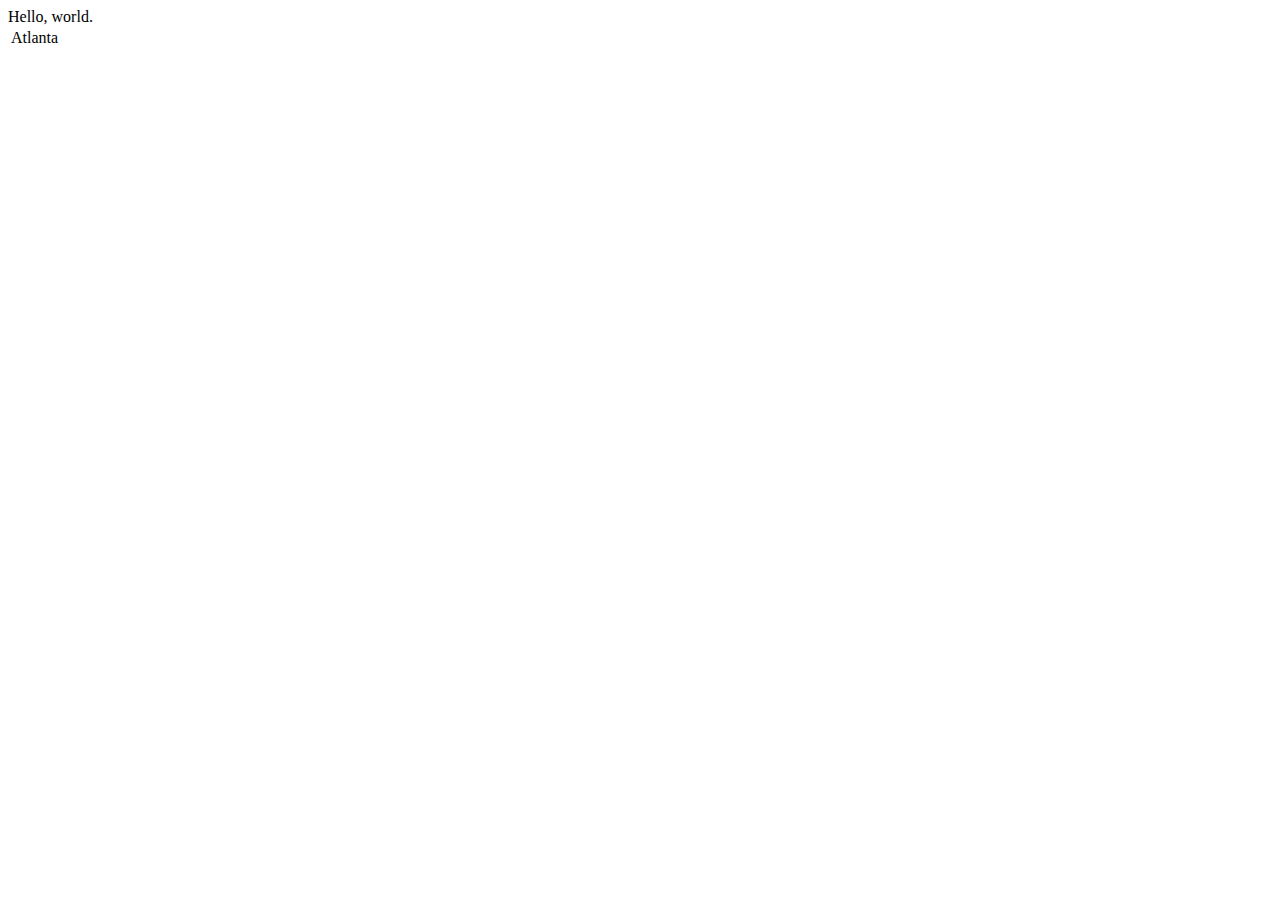
==== index.html @ d7271a11 "Update index.html" ====
<!DOCTYPE html>
<html>
  <body>
    Hello, world.
    <table>
      <tr>
        <td>Atlanta <a href="https://www.google.com/search?q=flight+status+DL+MSP+ATL>DL</a></td>
        <td>New York JFK</td>
      </tr>
      <tr>
        <td>Dallas / Fort Worth</td>
        <td>Washington Dulles</td>
      </tr>
    </table>
  </body>
</html>
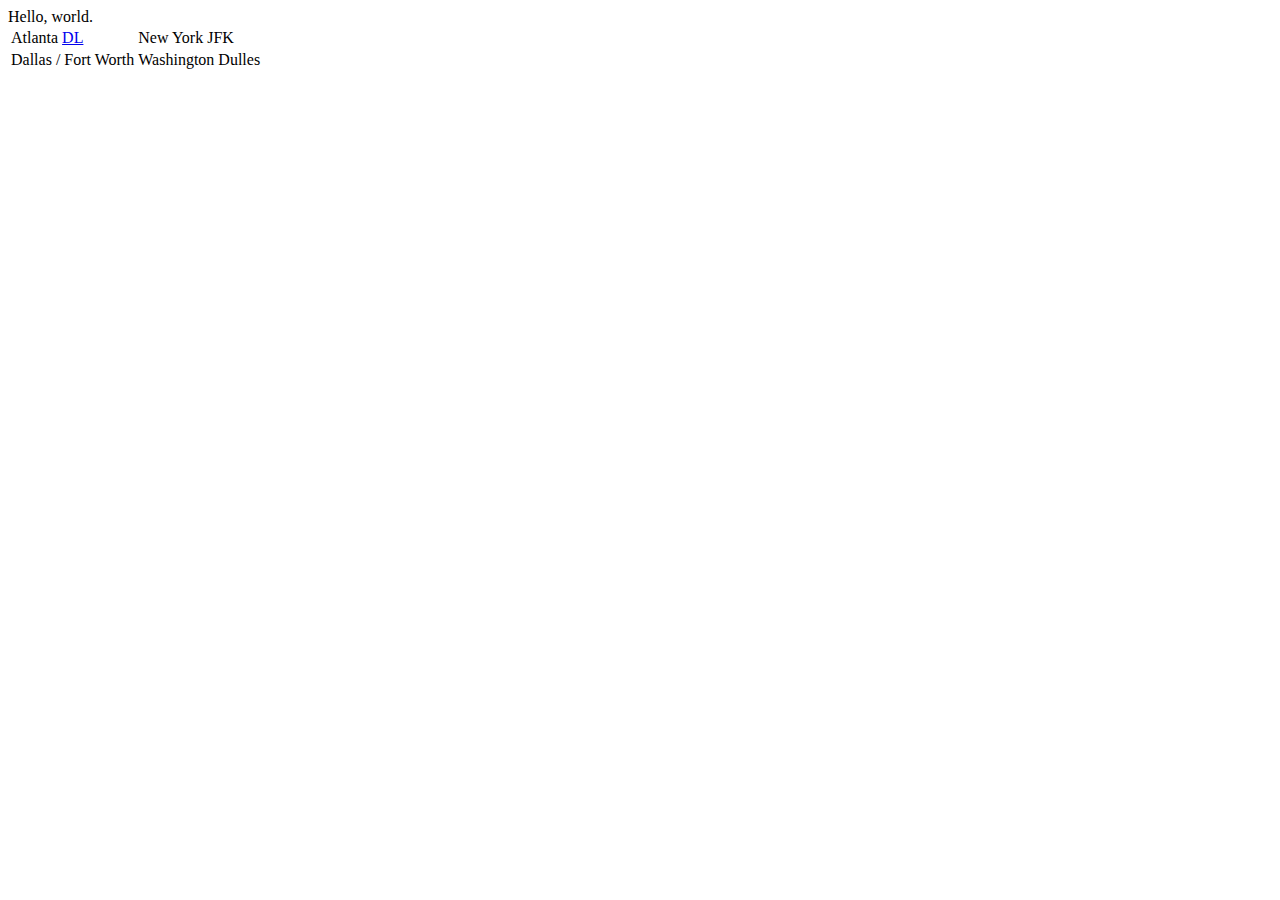
==== commit 8ef2e832: "Update index.html" ====
--- a/index.html
+++ b/index.html
@@ -4,7 +4,7 @@
     Hello, world.
     <table>
       <tr>
-        <td>Atlanta <a href="https://www.google.com/search?q=flight+status+DL+MSP+ATL>DL</a></td>
+        <td>Atlanta <a href="https://www.google.com/search?q=flight+status+DL+MSP+ATL">DL</a></td>
         <td>New York JFK</td>
       </tr>
       <tr>
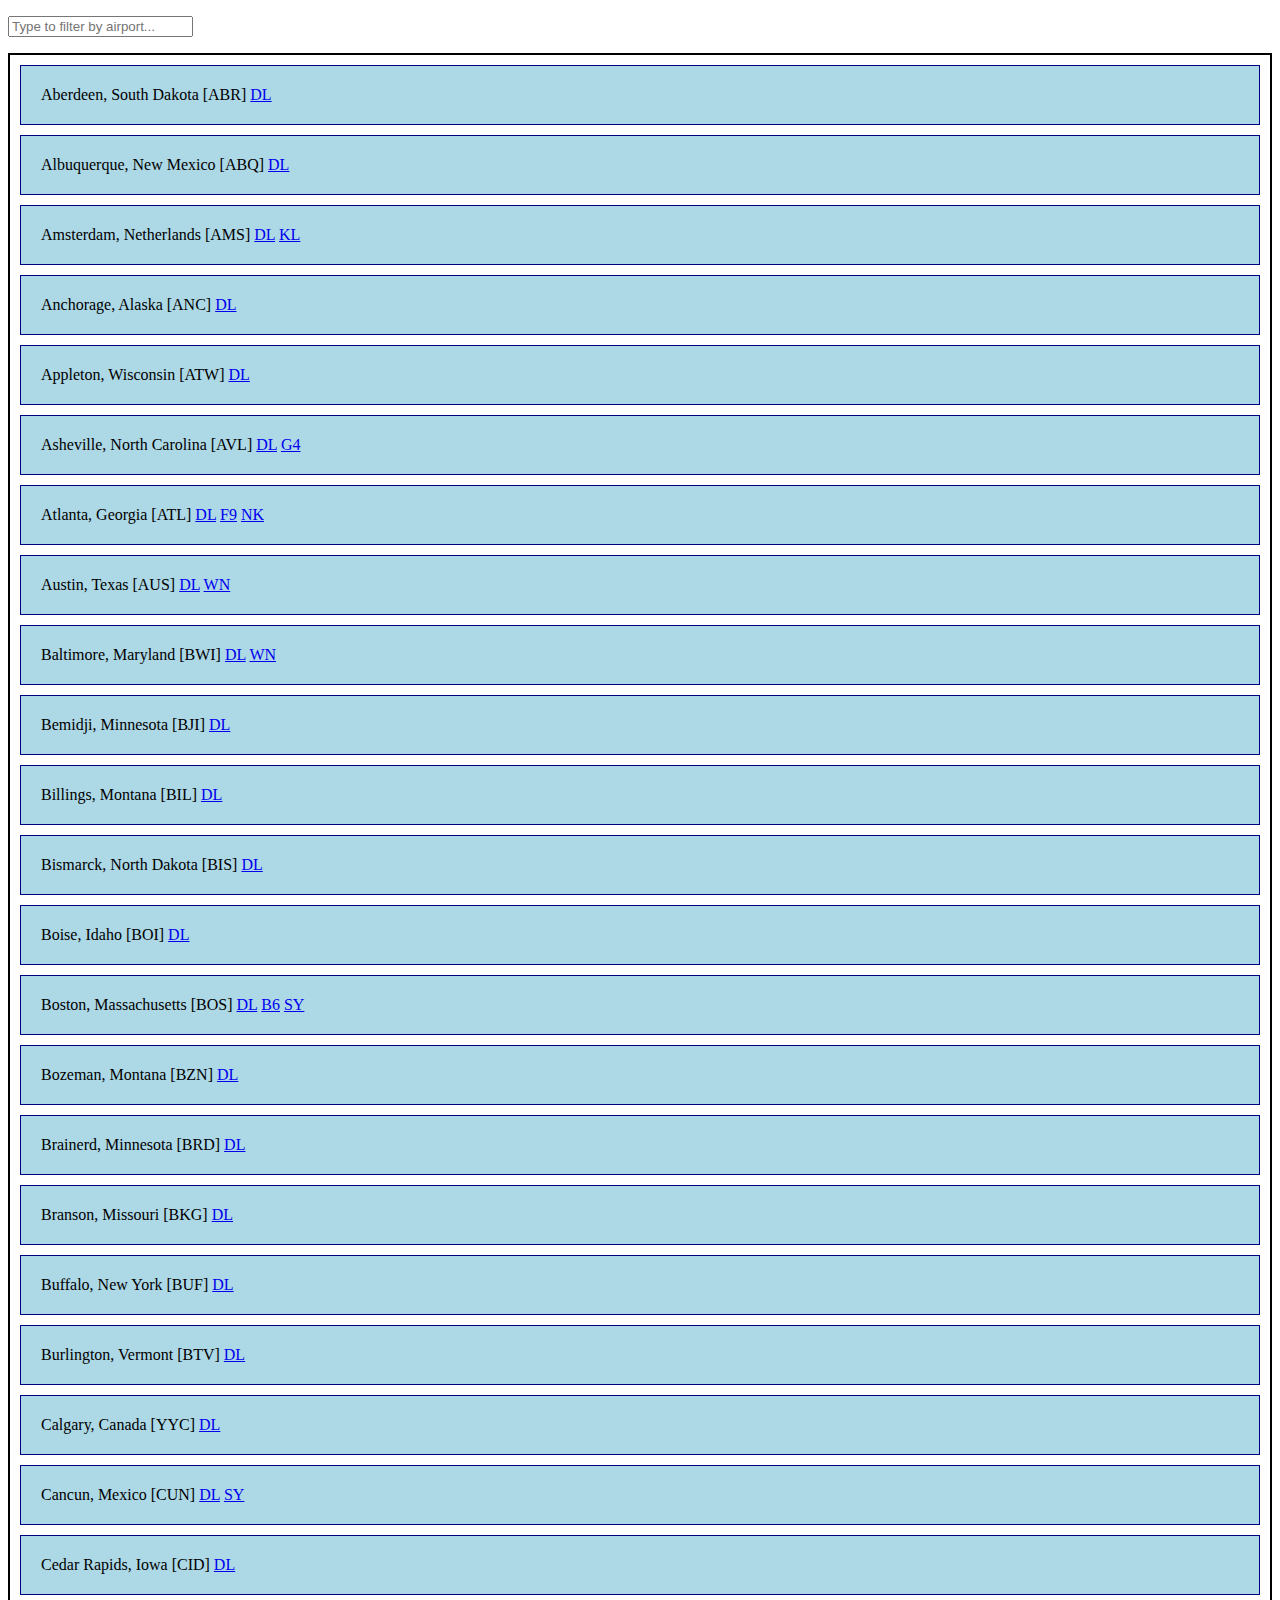
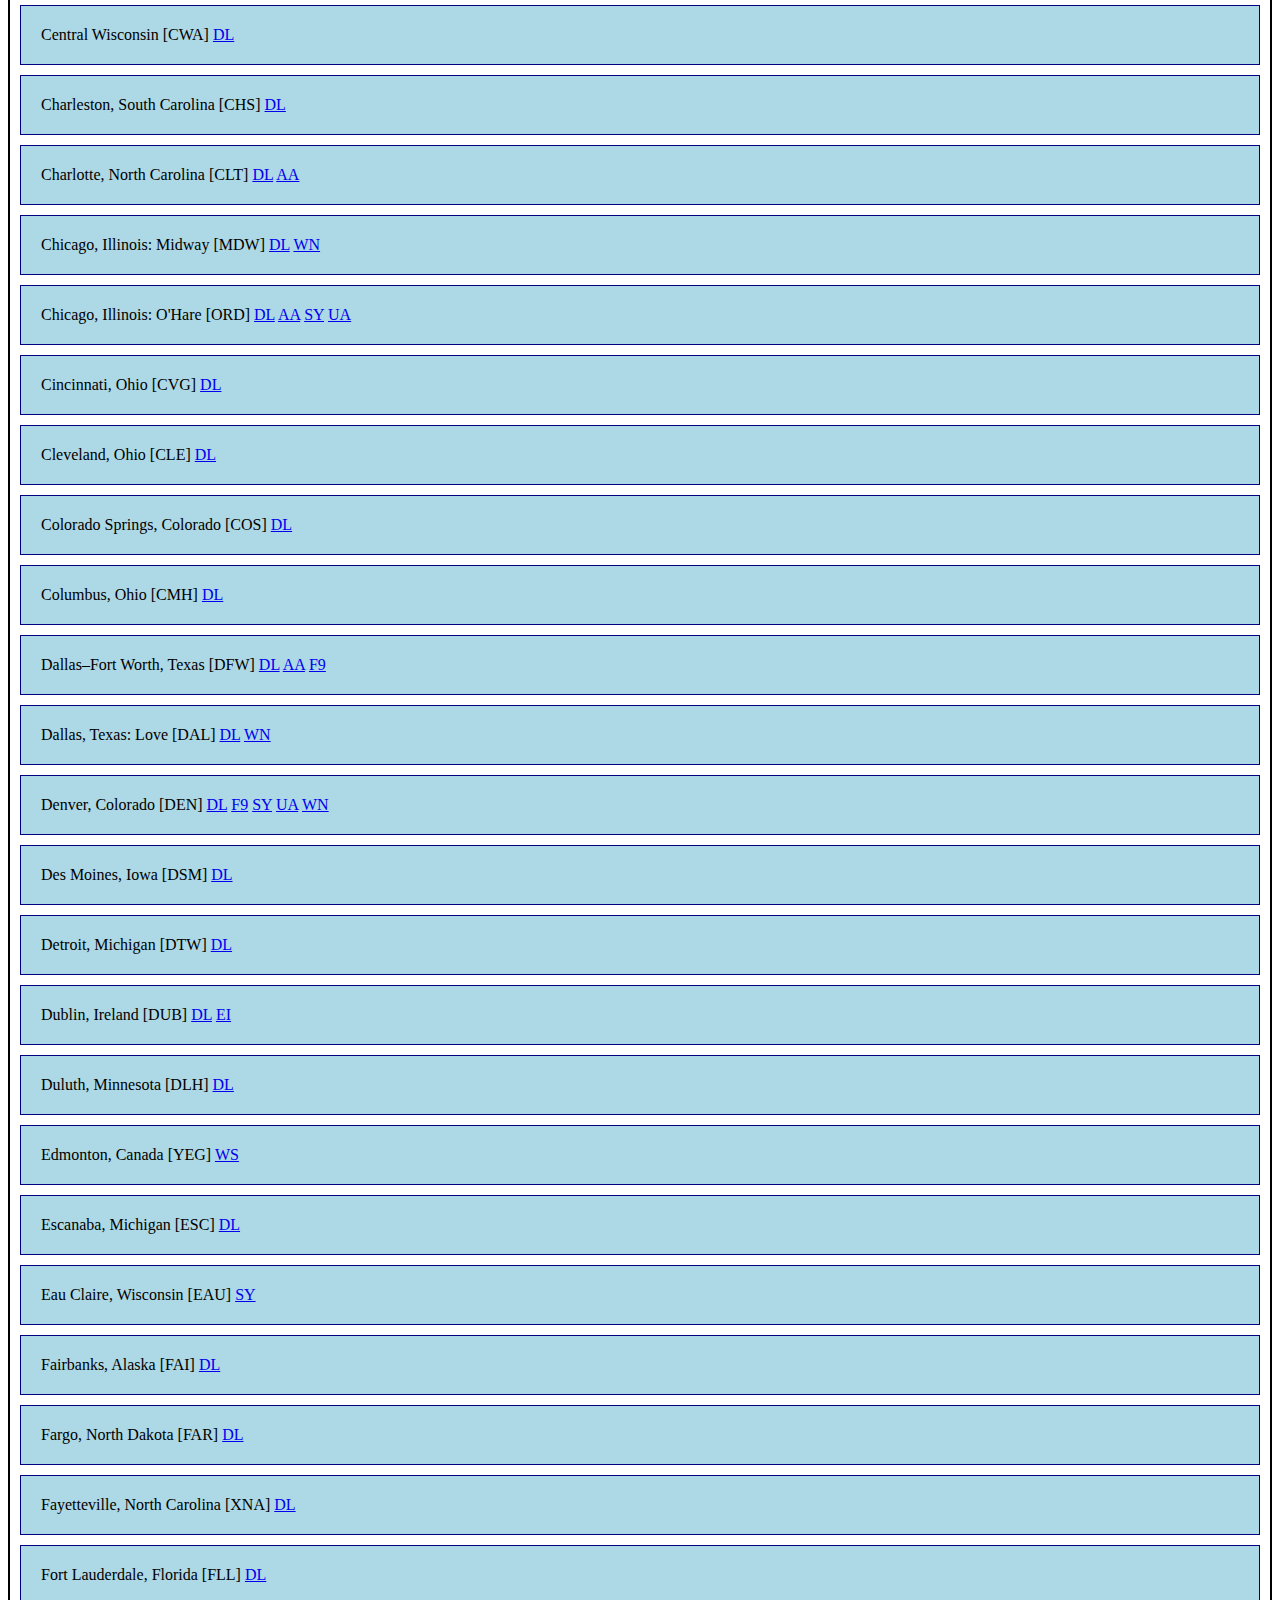
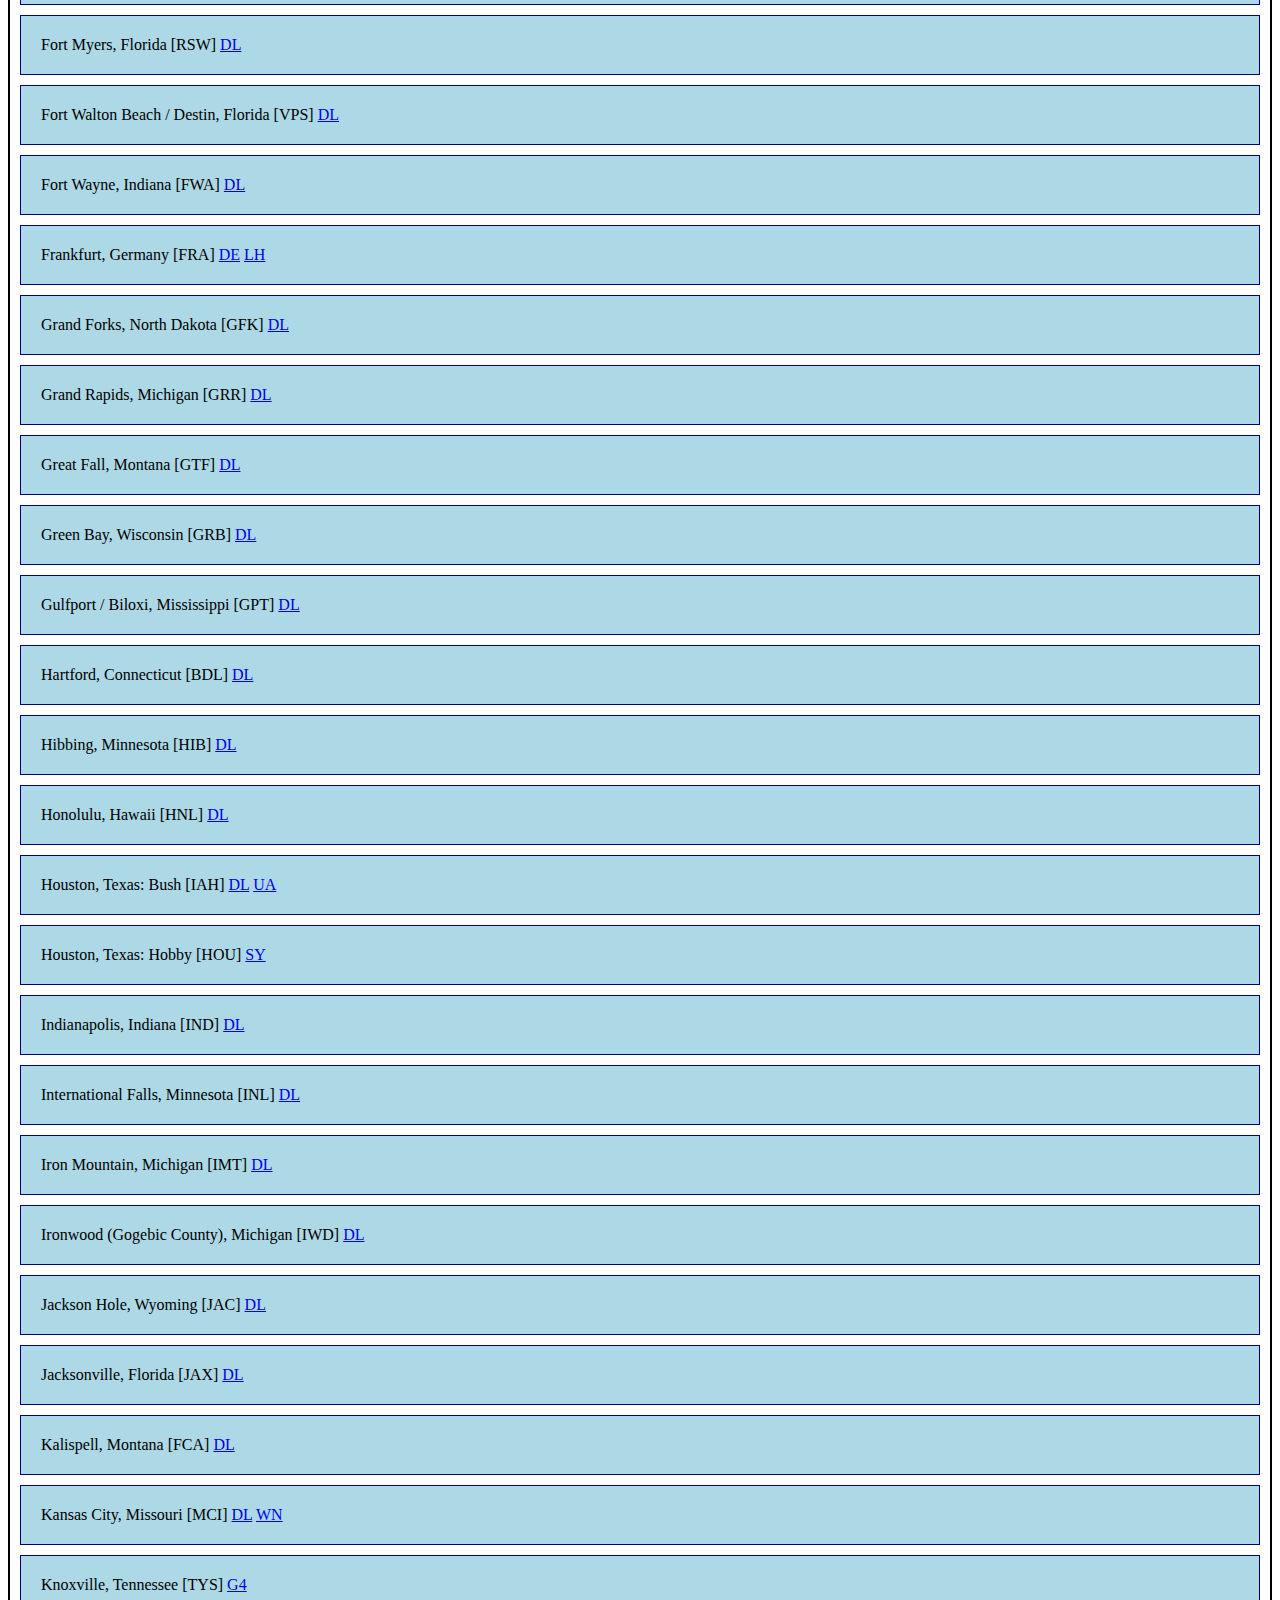
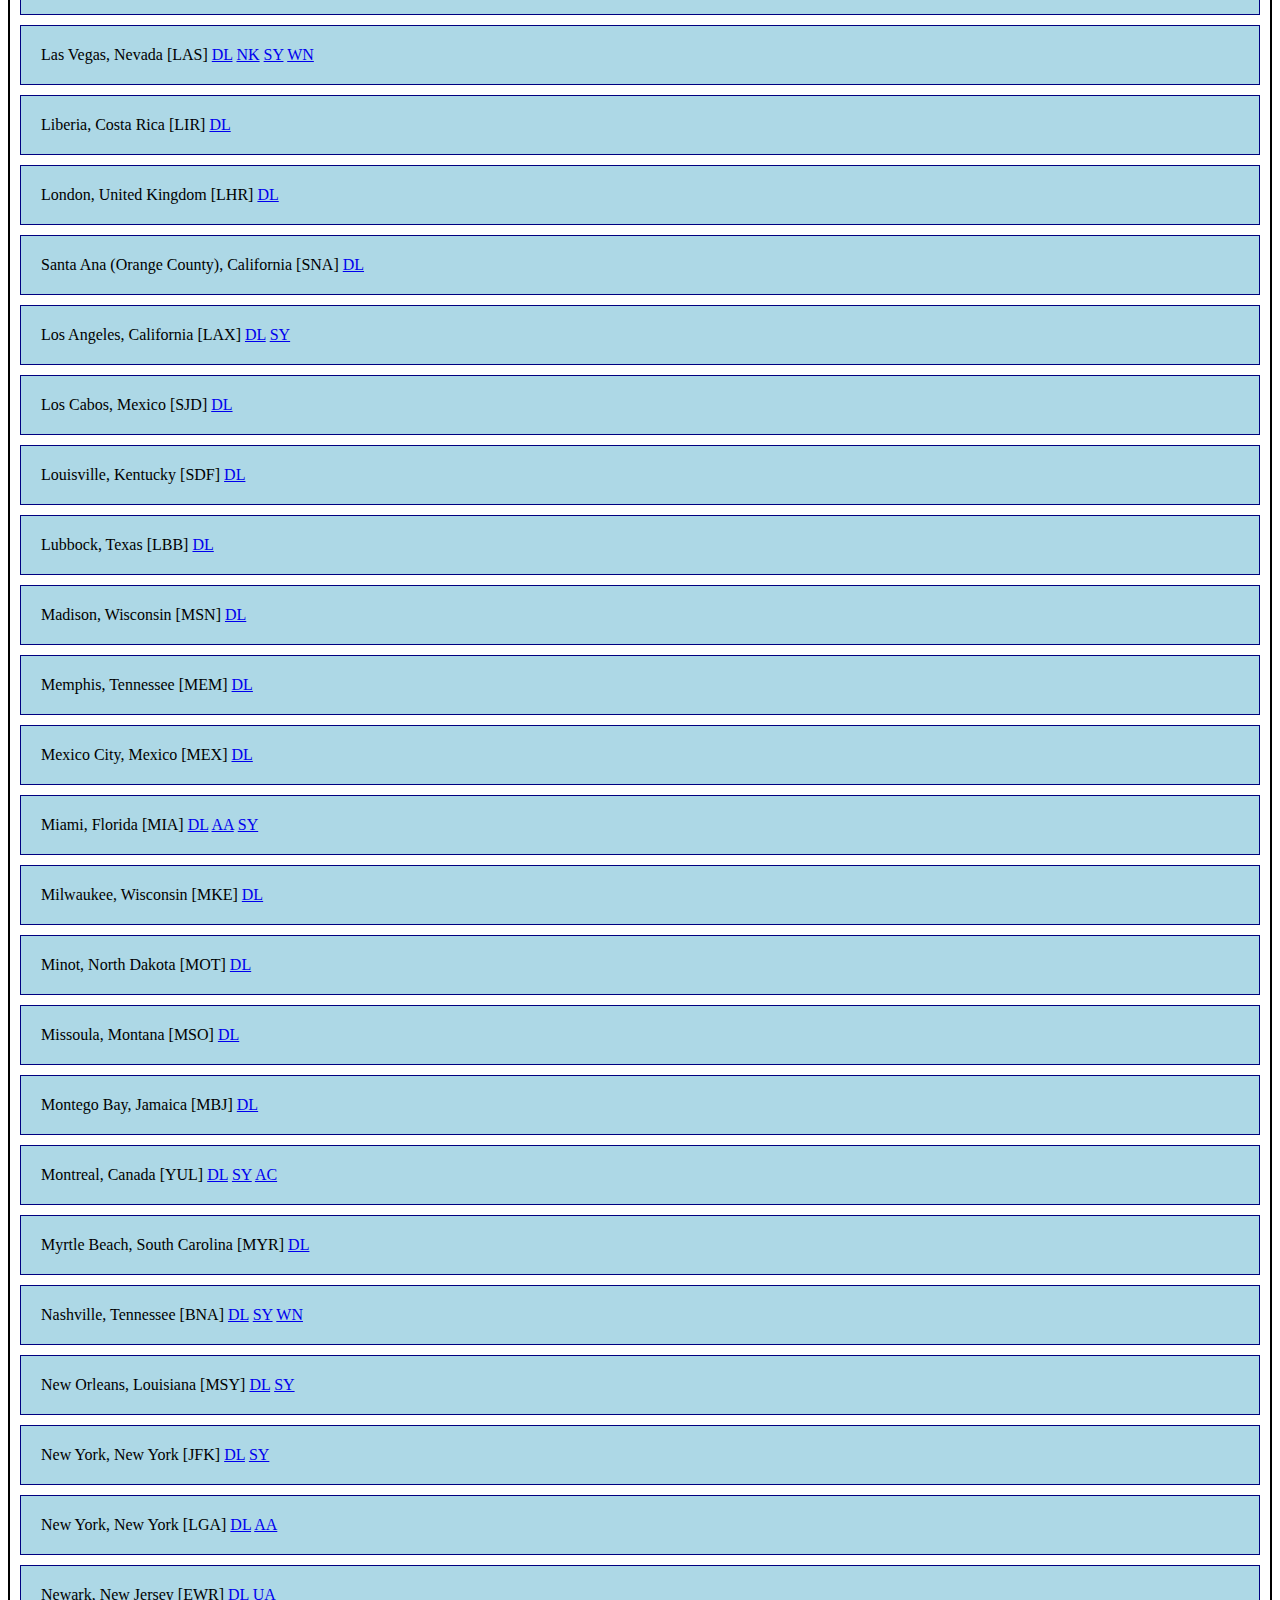
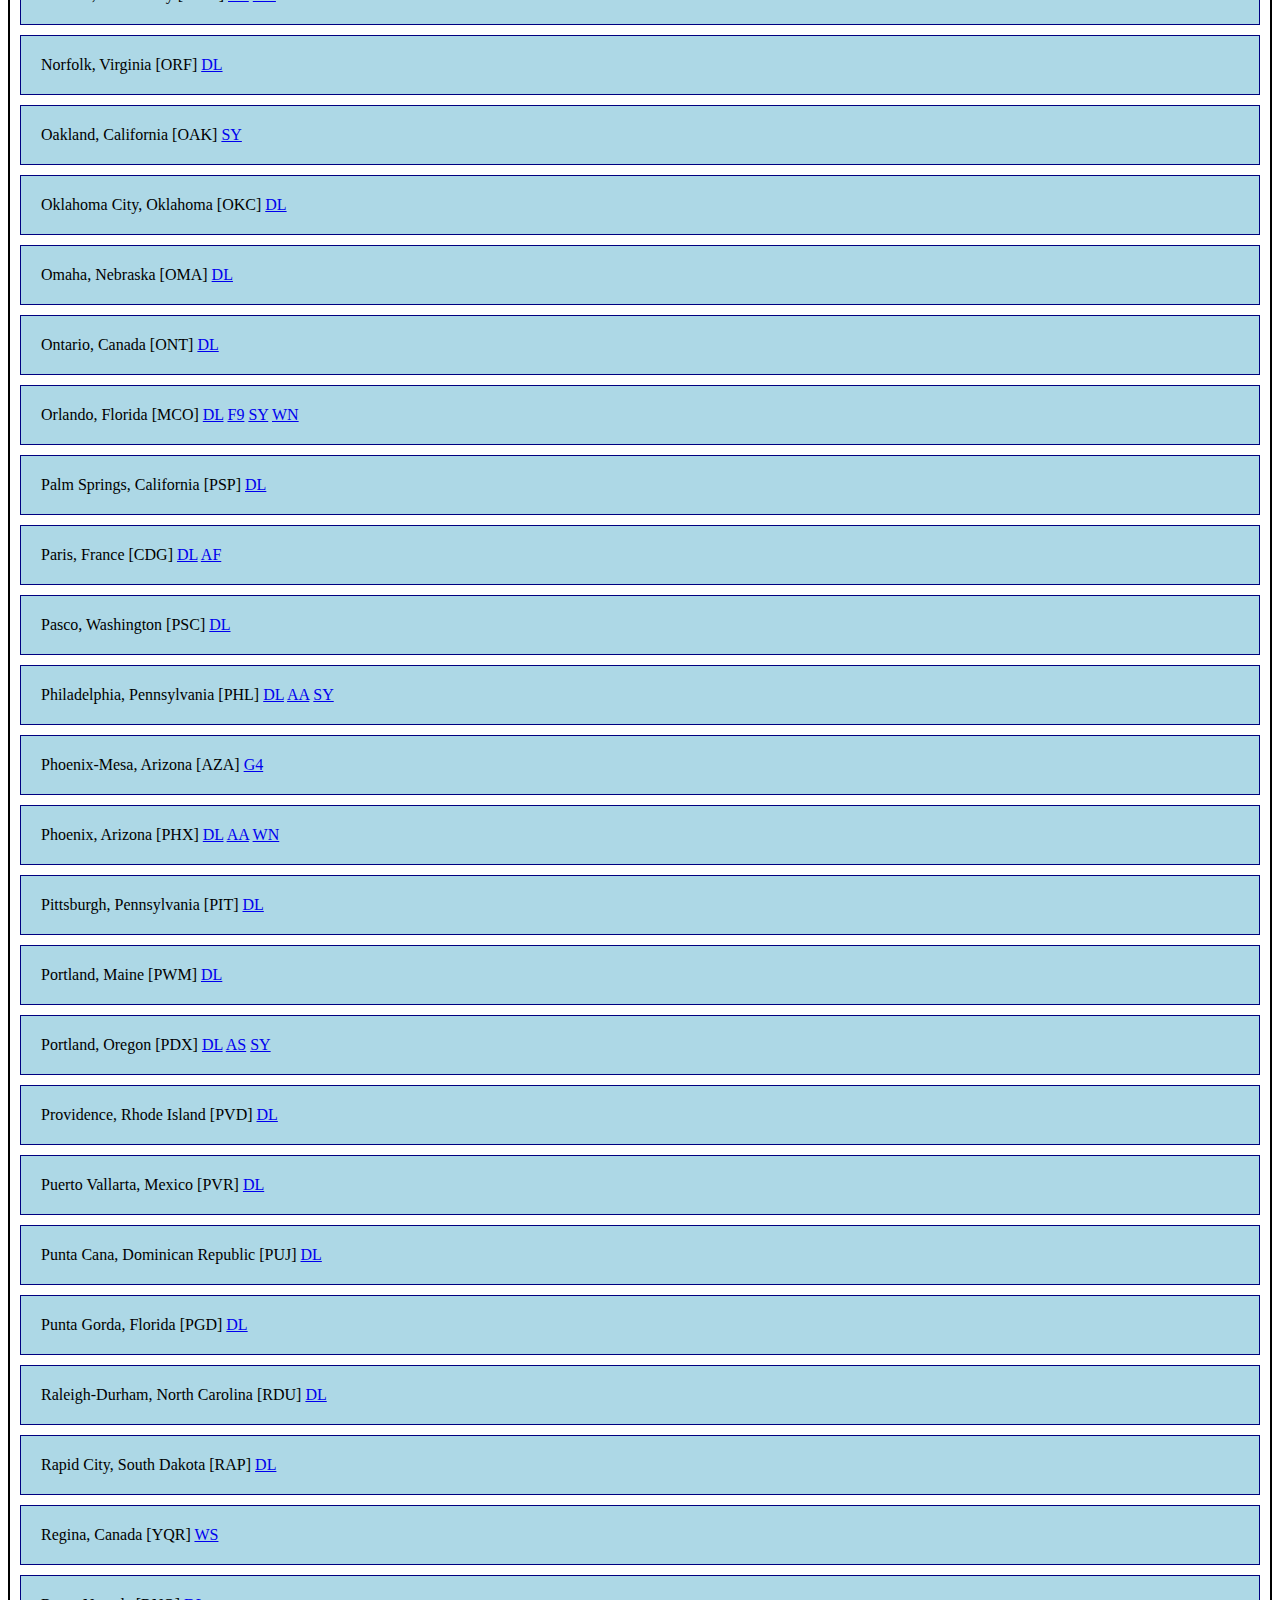
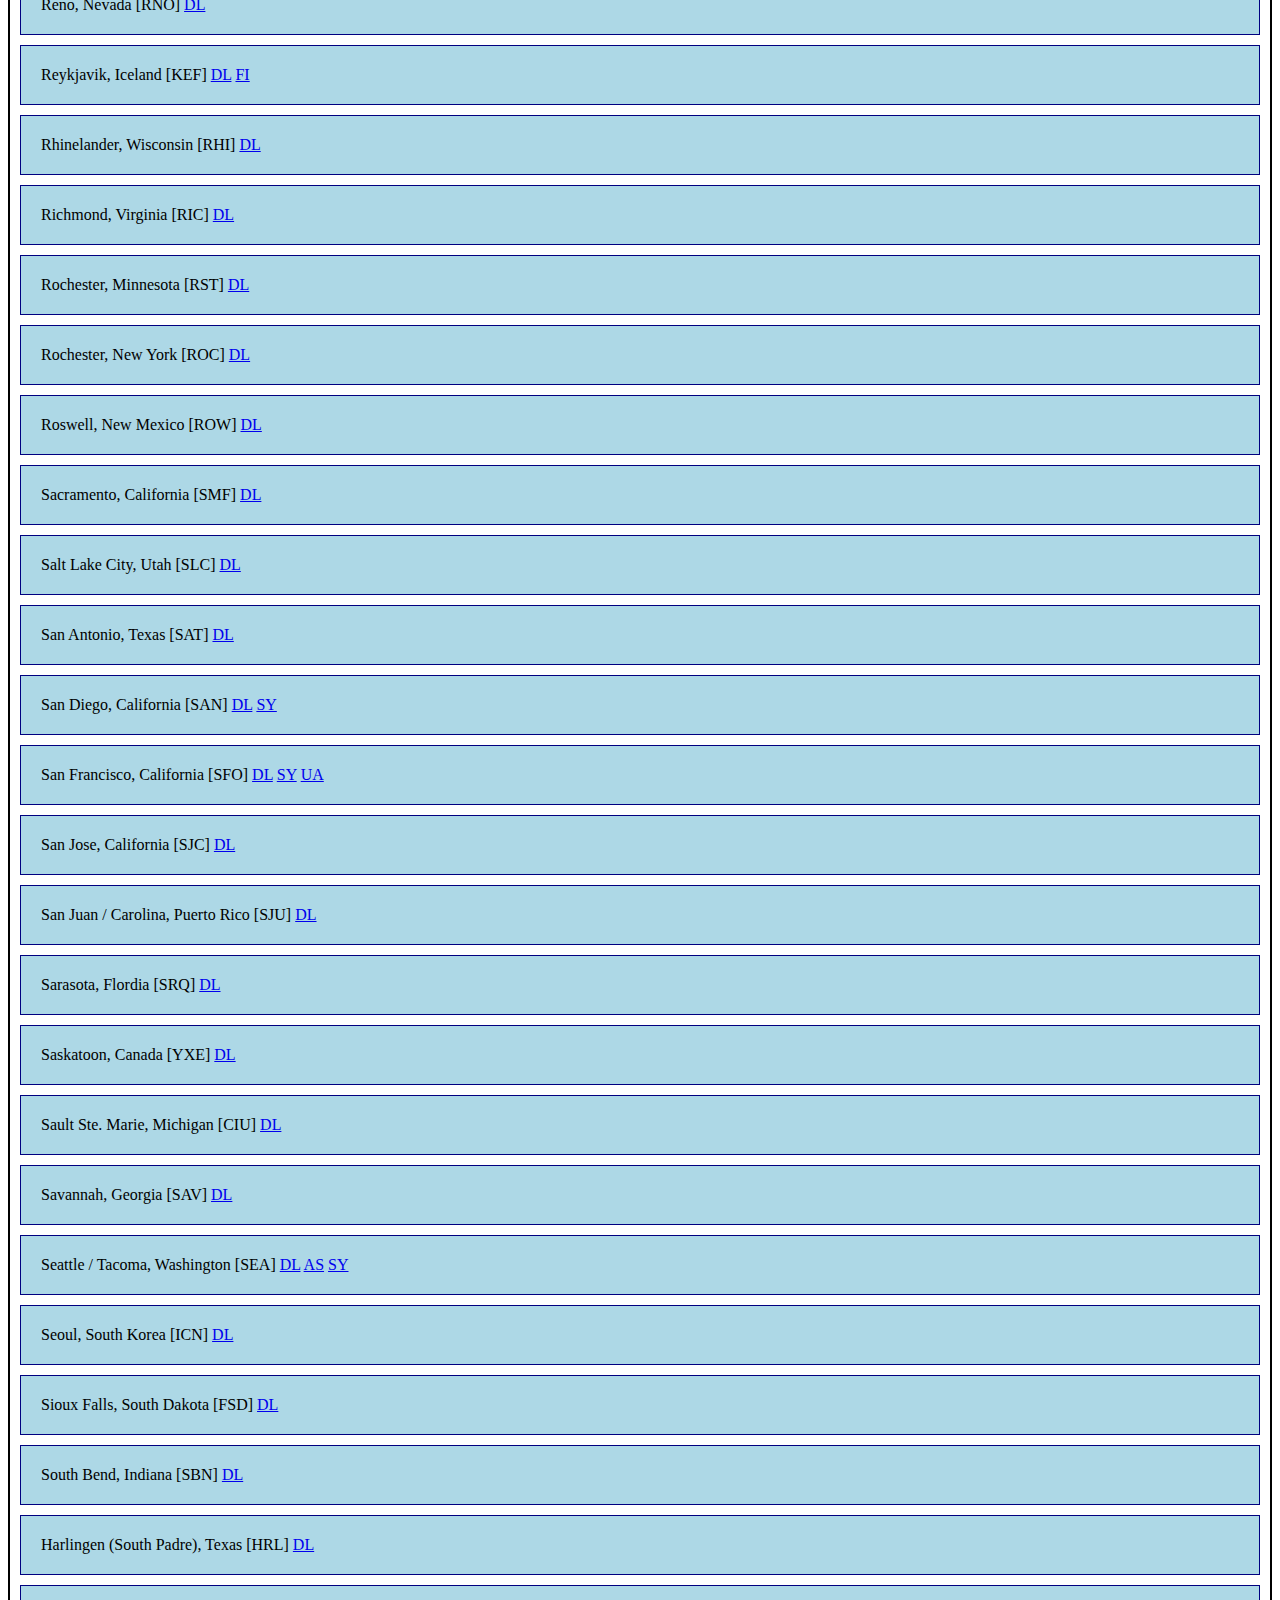
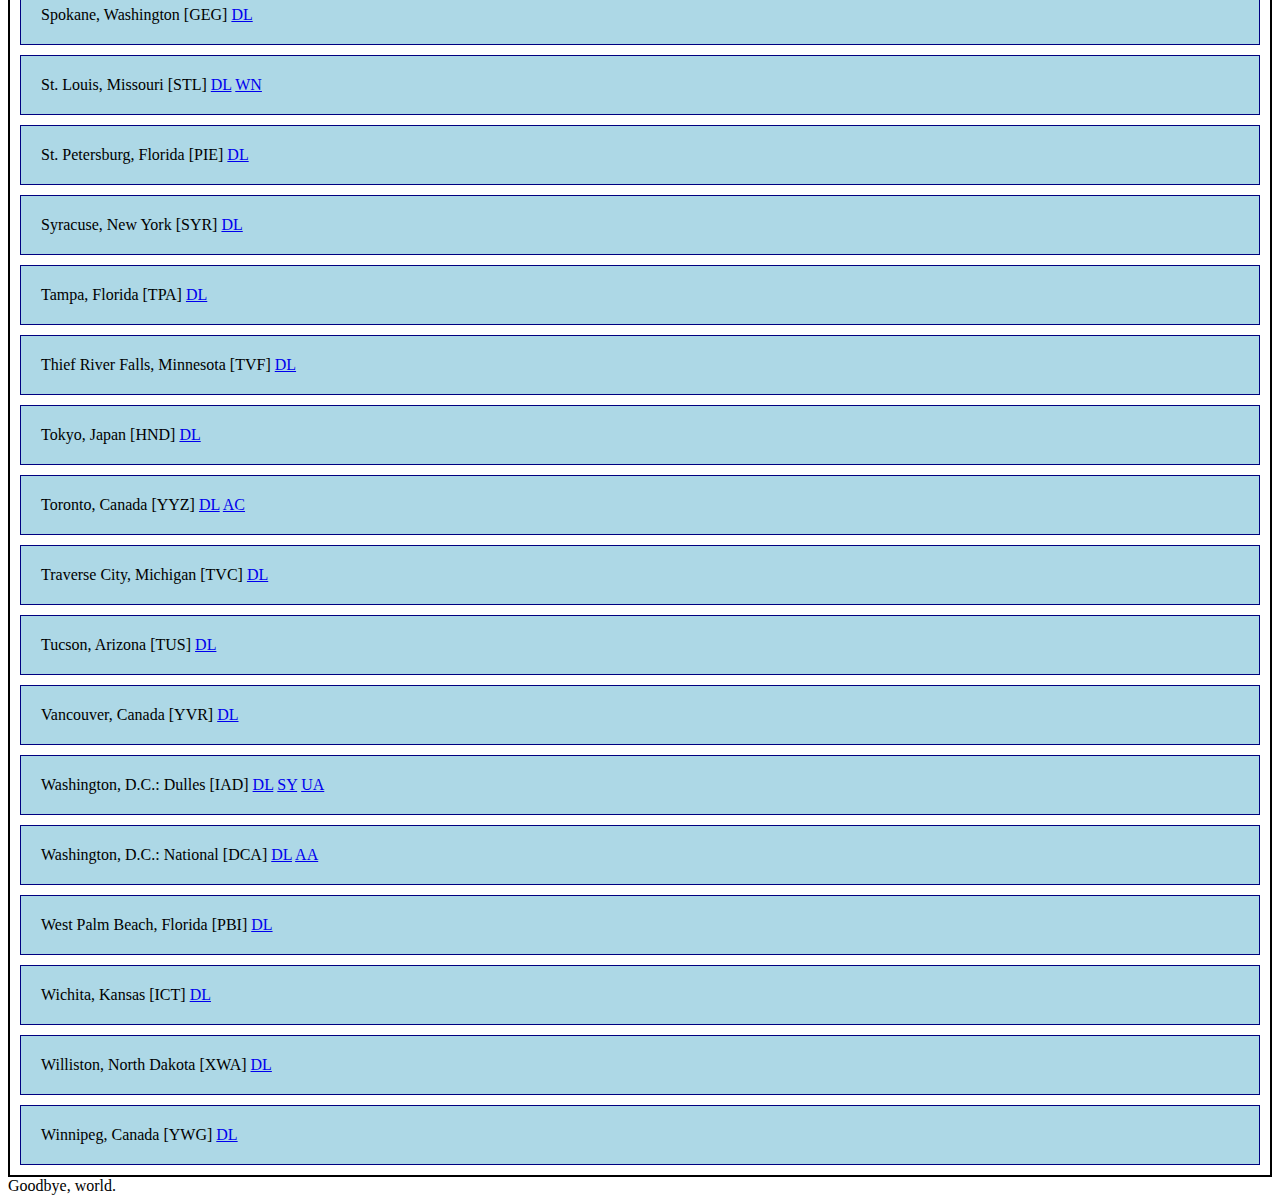
==== commit 25dfd88f: "whatever" ====
--- a/index.html
+++ b/index.html
@@ -1,16 +1,18 @@
 <!DOCTYPE html>
-<html>
-  <body>
-    Hello, world.
-    <table>
-      <tr>
-        <td>Atlanta <a href="https://www.google.com/search?q=flight+status+DL+MSP+ATL">DL</a></td>
-        <td>New York JFK</td>
-      </tr>
-      <tr>
-        <td>Dallas / Fort Worth</td>
-        <td>Washington Dulles</td>
-      </tr>
-    </table>
-  </body>
+<html lang="en">
+<head>
+    <meta charset="UTF-8">
+    <meta name="viewport" content="width=device-width, initial-scale=1.0">
+    <title>Document</title>
+    <link rel="stylesheet" href="newflights.css">
+</head>
+<body>
+    <p></p>
+    <p><input type="text" id="filterInput" placeholder="Type to filter by airport..." /></p>
+    <p id="output"></p>
+    <div id="flights" class="flights-container"></div>
+    <script src="newflights.js"></script>
+    Goodbye, world.
+  
+</body>
 </html>
--- a/newflights.css
+++ b/newflights.css
@@ -0,0 +1,20 @@
+/* Flex container */
+.flights-container {
+    display: flex; /* Activate flexbox layout */
+    flex-direction: column;
+    gap: 10px; /* Space between items */
+    border: 2px solid black;
+    padding: 10px;
+}
+
+/* Flex items */
+.airport {
+    background-color: lightblue;
+    padding: 20px;
+    text-align: left;
+    border: 1px solid navy;
+}
+
+.hidden {
+    display: none;
+}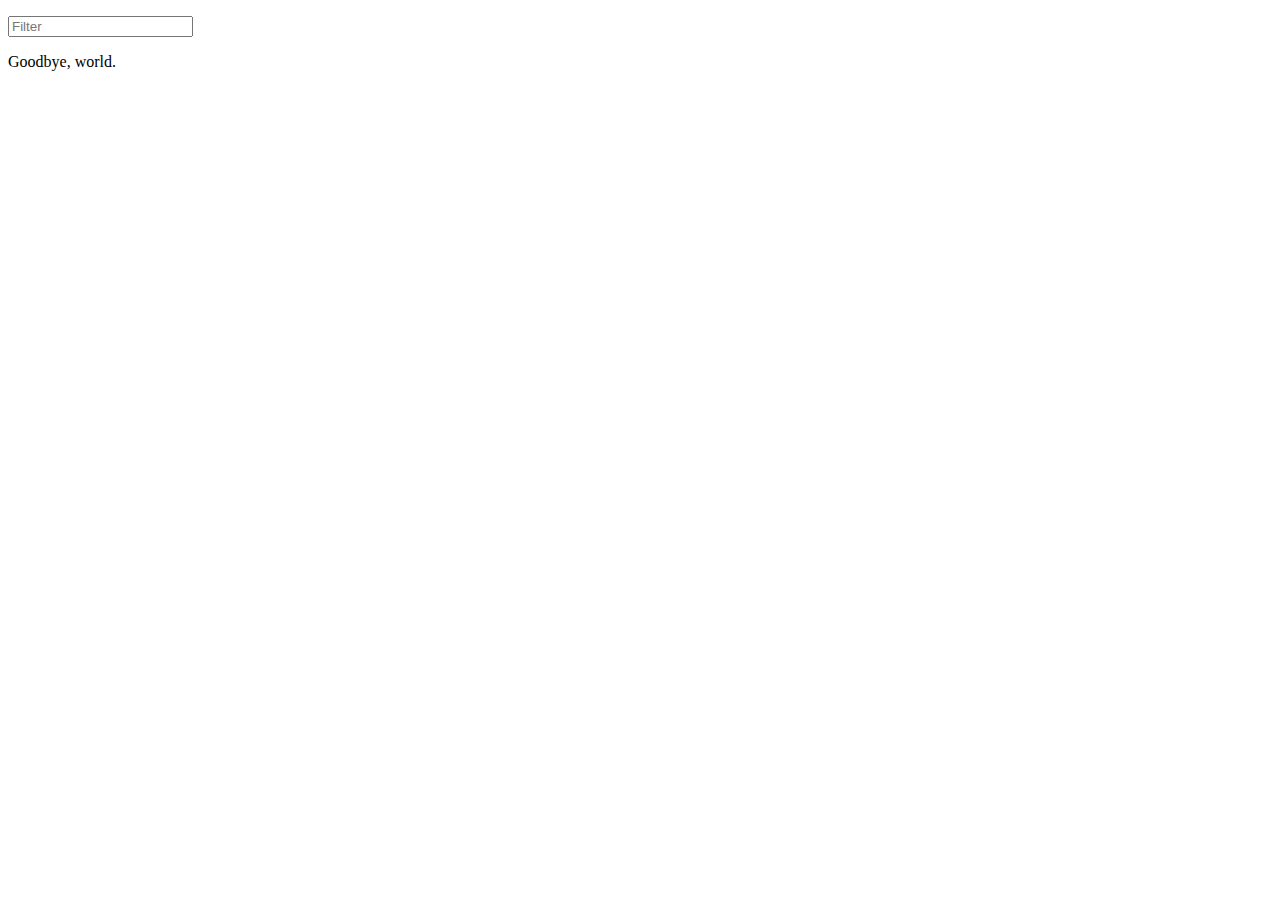
==== commit 7b0764f8: "shit" ====
--- a/index.html
+++ b/index.html
@@ -8,7 +8,7 @@
 </head>
 <body>
     <p></p>
-    <p><input type="text" id="filterInput" placeholder="Type to filter by airport..." /></p>
+    <p><input type="search" id="filterInput" placeholder="Filter" /></p>
     <p id="output"></p>
     <div id="flights" class="flights-container"></div>
     <script src="newflights.js"></script>
--- a/newflights.css
+++ b/newflights.css
@@ -1,20 +1,172 @@
-/* Flex container */
-.flights-container {
-    display: flex; /* Activate flexbox layout */
-    flex-direction: column;
-    gap: 10px; /* Space between items */
-    border: 2px solid black;
-    padding: 10px;
+
+.control-container {
+    display: flex;
+    gap: 10px; /* Spacing between input field and button */
+    align-items: center; /* Align items vertically in the center */
+    width: 100%; /* Full width container */
+  }
+  
+  .input-wrapper {
+    position: relative;
+    flex: 1; /* Input wrapper takes remaining space */
+  }
+  
+  .filter-input {
+    width: 100%; /* Input field fills the wrapper */
+    padding-left: 10px;
+    padding-right: 25px; /* Space for the clear button inside */
+    font-size: 16px;
+    height: 35px;
+    box-sizing: border-box; /* Include padding in width/height calculations */
+  }
+  
+  .clear-button {
+    position: absolute;
+    right: 8px; /* Position clear button inside the input field */
+    top: 50%;
+    transform: translateY(-50%);
+    font-size: 16px;
+    cursor: pointer;
+    visibility: hidden; /* Initially hidden */
+    color: gray;
+  }
+  
+  .filter-input:focus + .clear-button,
+  .filter-input:not(:placeholder-shown) + .clear-button {
+    visibility: visible; /* Show clear button when input is focused or has text */
+  }
+  
+  .toggle-button {
+    width: 120px; /* Fixed width for the button */
+    height: 35px; /* Match the height of the input field */
+    font-size: 16px;
+    cursor: pointer;
+    text-align: center;
+
+    padding: 5px 15px;
+    border-radius: 5px;
+    background-color: #0073e6;
+    border: 2px solid #0073e6;
+    color: white;
+    transition: background-color 0.3s ease, color 0.3s ease;
+
+  }
+
+  .toggle-button.arrivals {
+    background-color: #ff7700;
+    border: 2px solid #ff7700;
+  }
+  
+  .toggle-button:hover {
+    opacity: 0.8;
+  }
+
+/* .controls-container {
+    display: flex;
+    align-items: stretch; 
+    gap: 5px; 
+    width: 100%; 
+}
+  
+.filter-container {
+    
 }
 
-/* Flex items */
-.airport {
-    background-color: lightblue;
-    padding: 20px;
-    text-align: left;
-    border: 1px solid navy;
+
+.filter-input {
+    padding: 5px 5px;
+    padding-right: 25px;
+    width: 120px;
+    border: 1px solid gray;
+    flex: 1;
+    font-size: 14px; 
+} 
+
+
+.toggle-button {
+    padding: 5px 15px;
+    width: 100px;
+    border-radius: 5px;
+    background-color: #0073e6;
+    border: 2px solid #0073e6;
+    color: white;
+    cursor: pointer;
+    transition: background-color 0.3s ease, color 0.3s ease;
+  }
+  
+  .toggle-button.arrivals {
+    background-color: #ff7700;
+    border: 2px solid #ff7700;
+  }
+  
+  .toggle-button:hover {
+    opacity: 0.8;
+  } */
+
+
+/* Main container for the column layout */
+.airport-list {
+    display: flex;
+    flex-direction: column; /* Stack rows vertically */
+    gap: 15px; /* Space between rows */
+    /* padding: 20px; */
+    max-width: 600px;
+    margin: 0 auto;
+    font-family: Arial, sans-serif;
 }
 
-.hidden {
+/* Each row (airport) */
+.airport-item {
+    display: flex;
+    flex-direction: column;
+    justify-content: space-around; /* Space between name and links */
+    align-items: left; /* Align items vertically */
+    border-bottom: 1px solid #ccc; /* Optional: underline for each row */
+    padding: 10px 0;
+}
+
+/* Left-aligned airport name */
+.airport-name {
+    flex: 1; /* Take up all remaining space on the left */
+    text-align: left;
+    padding: 0 20px 0 0;
+}
+
+.airport-link-set {
+    display: flex;
+    flex-direction: column;
+    align-items: flex-start;
+    color: lightgrey;
+    font-style: italic;
+    padding: 5px 0px 5px 0px;
+}
+
+/* Right-aligned links */
+.airport-departures-links {
+    display: flex;
+    gap: 25px; /* Space between the links */
+}
+.airport-arrivals-links {
     display: none;
-}+    gap: 25px; /* Space between the links */
+}
+
+/* Links styling */
+.airport-departures-links a {
+    text-decoration: none;
+    color: #007BFF;
+    /* font-weight: bold; */
+}
+
+.airport-departures-links a:hover {
+    text-decoration: underline;
+}
+.airport-arrivals-links a {
+    text-decoration: none;
+    color: #ff7700;
+    /* font-weight: bold; */
+}
+
+.airport-arrivals-links a:hover {
+    text-decoration: underline;
+}
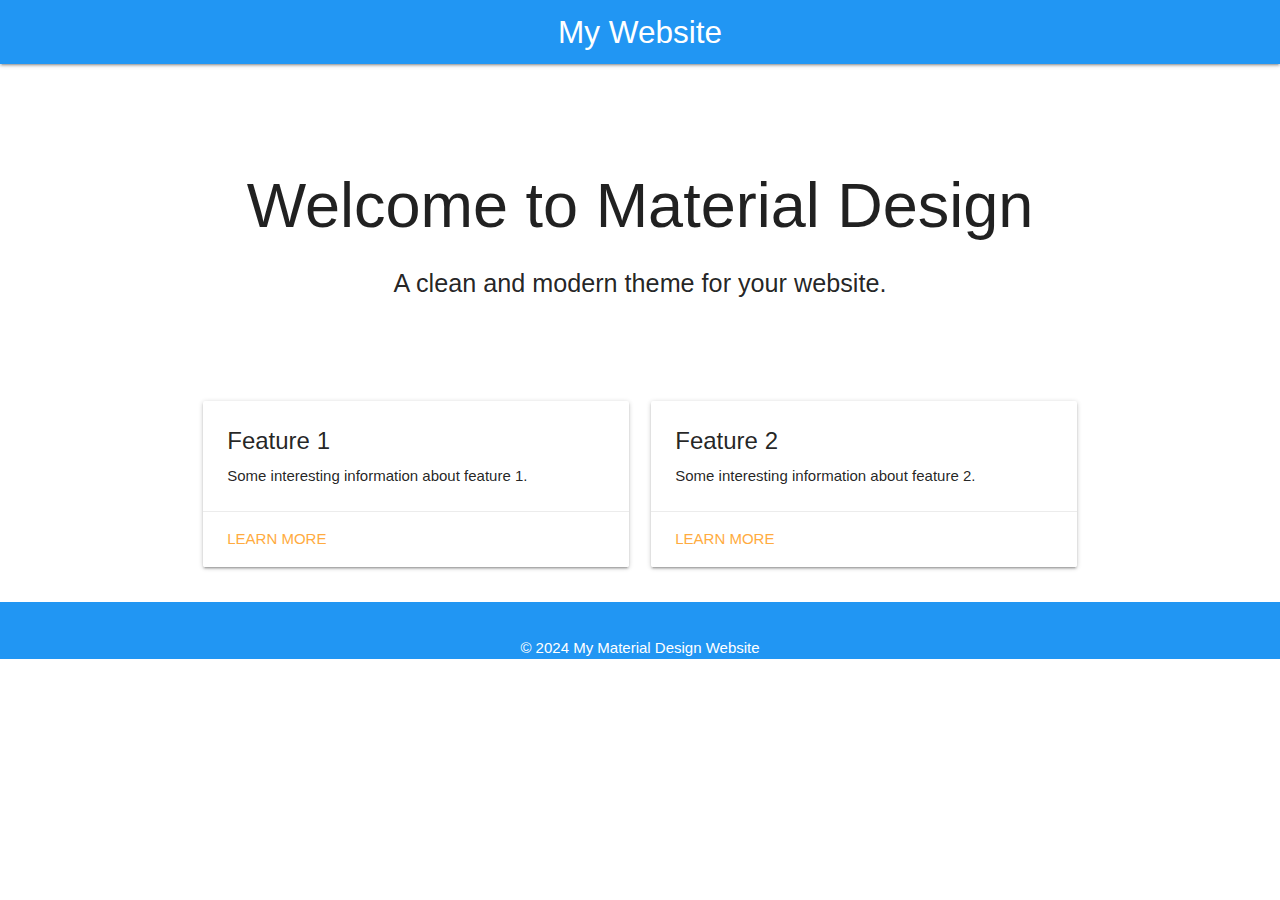
==== commit db45dc40: "whatever" ====
--- a/index.html
+++ b/index.html
@@ -3,16 +3,69 @@
 <head>
     <meta charset="UTF-8">
     <meta name="viewport" content="width=device-width, initial-scale=1.0">
-    <title>Document</title>
-    <link rel="stylesheet" href="newflights.css">
+    <title>Material Design Website</title>
+    <link href="https://cdnjs.cloudflare.com/ajax/libs/materialize/1.0.0/css/materialize.min.css" rel="stylesheet">
+    <style>
+        body {
+            font-family: 'Roboto', sans-serif;
+        }
+        .section {
+            margin-top: 50px;
+            margin-bottom: 50px;
+        }
+    </style>
 </head>
 <body>
-    <p></p>
-    <p><input type="search" id="filterInput" placeholder="Filter" /></p>
-    <p id="output"></p>
-    <div id="flights" class="flights-container"></div>
-    <script src="newflights.js"></script>
-    Goodbye, world.
-  
+    
+    <!-- Navbar -->
+    <nav>
+        <div class="nav-wrapper blue">
+            <a href="#" class="brand-logo center">My Website</a>
+        </div>
+    </nav>
+
+    <!-- Hero Section -->
+    <div class="section center-align">
+        <h1>Welcome to Material Design</h1>
+        <p class="flow-text">A clean and modern theme for your website.</p>
+    </div>
+
+    <!-- Content Section -->
+    <div class="container">
+        <div class="row">
+            <div class="col s12 m6">
+                <div class="card">
+                    <div class="card-content">
+                        <span class="card-title">Feature 1</span>
+                        <p>Some interesting information about feature 1.</p>
+                    </div>
+                    <div class="card-action">
+                        <a href="#">Learn More</a>
+                    </div>
+                </div>
+            </div>
+            <div class="col s12 m6">
+                <div class="card">
+                    <div class="card-content">
+                        <span class="card-title">Feature 2</span>
+                        <p>Some interesting information about feature 2.</p>
+                    </div>
+                    <div class="card-action">
+                        <a href="#">Learn More</a>
+                    </div>
+                </div>
+            </div>
+        </div>
+    </div>
+
+    <!-- Footer -->
+    <footer class="page-footer blue">
+        <div class="container">
+            <p class="center-align">© 2024 My Material Design Website</p>
+        </div>
+    </footer>
+
+    <!-- Materialize JS -->
+    <script src="https://cdnjs.cloudflare.com/ajax/libs/materialize/1.0.0/js/materialize.min.js"></script>
 </body>
-</html>
+</html>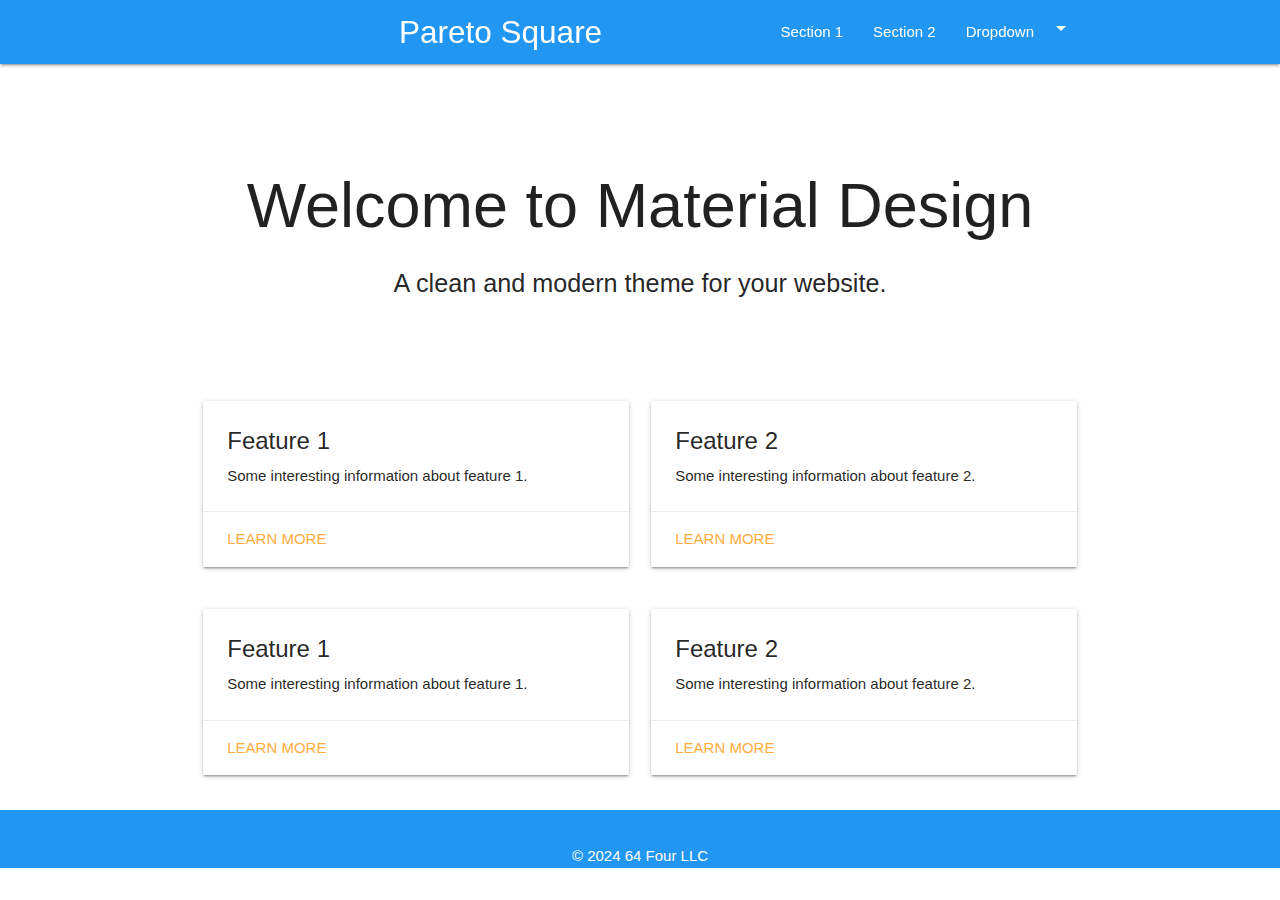
==== commit 4e098bc4: "whatever" ====
--- a/index.html
+++ b/index.html
@@ -5,6 +5,7 @@
     <meta name="viewport" content="width=device-width, initial-scale=1.0">
     <title>Material Design Website</title>
     <link href="https://cdnjs.cloudflare.com/ajax/libs/materialize/1.0.0/css/materialize.min.css" rel="stylesheet">
+    <link href="https://fonts.googleapis.com/icon?family=Material+Icons" rel="stylesheet">
     <style>
         body {
             font-family: 'Roboto', sans-serif;
@@ -13,16 +14,74 @@
             margin-top: 50px;
             margin-bottom: 50px;
         }
+        #navbar {
+            transition: background-color 0.3s ease;
+        }
+        .blue-darken-3 {
+            background-color: #0d47a1 !important; /* Darker shade of blue */
+         }
+    
+
+        /* body {
+            padding-top: 64px; Adjust for navbar height 
+        } */
     </style>
+    <script>
+        document.addEventListener('DOMContentLoaded', function() {
+    // Initialize Dropdown
+    const dropdowns = document.querySelectorAll('.dropdown-trigger');
+    M.Dropdown.init(dropdowns, { hover: true, coverTrigger: false });
+
+    // Initialize Sidenav for Mobile
+    const sidenav = document.querySelectorAll('.sidenav');
+    M.Sidenav.init(sidenav);
+
+    // Add Dynamic Color Change on Scroll
+    const navbar = document.getElementById('navbar');
+    window.addEventListener('scroll', function() {
+        if (window.scrollY > 50) {
+            navbar.classList.add('blue-darken-3'); // Apply darker color on scroll
+        } else {
+            navbar.classList.remove('blue-darken-3');
+        }
+    });
+});
+    </script>
 </head>
 <body>
-    
+
     <!-- Navbar -->
-    <nav>
-        <div class="nav-wrapper blue">
-            <a href="#" class="brand-logo center">My Website</a>
+    <div class="navbar-fixed">
+    <nav class="nav-wrapper blue" id="navbar">
+        <div class="container">
+            <a href="#" class="brand-logo"><i class="material-icons">insights</i>Pareto Square</a>
+            <a href="#" class="sidenav-trigger" data-target="mobile-menu">
+                <i class="material-icons">menu</i>
+            </a>
+            <ul class="right hide-on-med-and-down">
+                <li><a href="#section1">Section 1</a></li>
+                <li><a href="#section2">Section 2</a></li>
+                <li>
+                    <a class="dropdown-trigger" href="#!" data-target="dropdown1">Dropdown<i class="material-icons right">arrow_drop_down</i></a>
+                </li>
+            </ul>
         </div>
     </nav>
+</div>
+
+<!-- Dropdown Structure -->
+<ul id="dropdown1" class="dropdown-content">
+    <li><a href="#option1">Option 1</a></li>
+    <li><a href="#option2">Option 2</a></li>
+    <li><a href="#option3">Option 3</a></li>
+</ul>
+
+<!-- Mobile Menu -->
+<ul class="sidenav" id="mobile-menu">
+    <li><a href="#section1">Section 1</a></li>
+    <li><a href="#section2">Section 2</a></li>
+    <li><a href="#section3">Section 3</a></li>
+</ul>
 
     <!-- Hero Section -->
     <div class="section center-align">
@@ -56,12 +115,36 @@
                 </div>
             </div>
         </div>
+        <div class="row">
+            <div class="col s12 m6">
+                <div class="card">
+                    <div class="card-content">
+                        <span class="card-title">Feature 1</span>
+                        <p>Some interesting information about feature 1.</p>
+                    </div>
+                    <div class="card-action">
+                        <a href="#">Learn More</a>
+                    </div>
+                </div>
+            </div>
+            <div class="col s12 m6">
+                <div class="card">
+                    <div class="card-content">
+                        <span class="card-title">Feature 2</span>
+                        <p>Some interesting information about feature 2.</p>
+                    </div>
+                    <div class="card-action">
+                        <a href="#">Learn More</a>
+                    </div>
+                </div>
+            </div>
+        </div>
     </div>
 
     <!-- Footer -->
     <footer class="page-footer blue">
         <div class="container">
-            <p class="center-align">© 2024 My Material Design Website</p>
+            <p class="center-align">© 2024 64 Four LLC</p>
         </div>
     </footer>
 
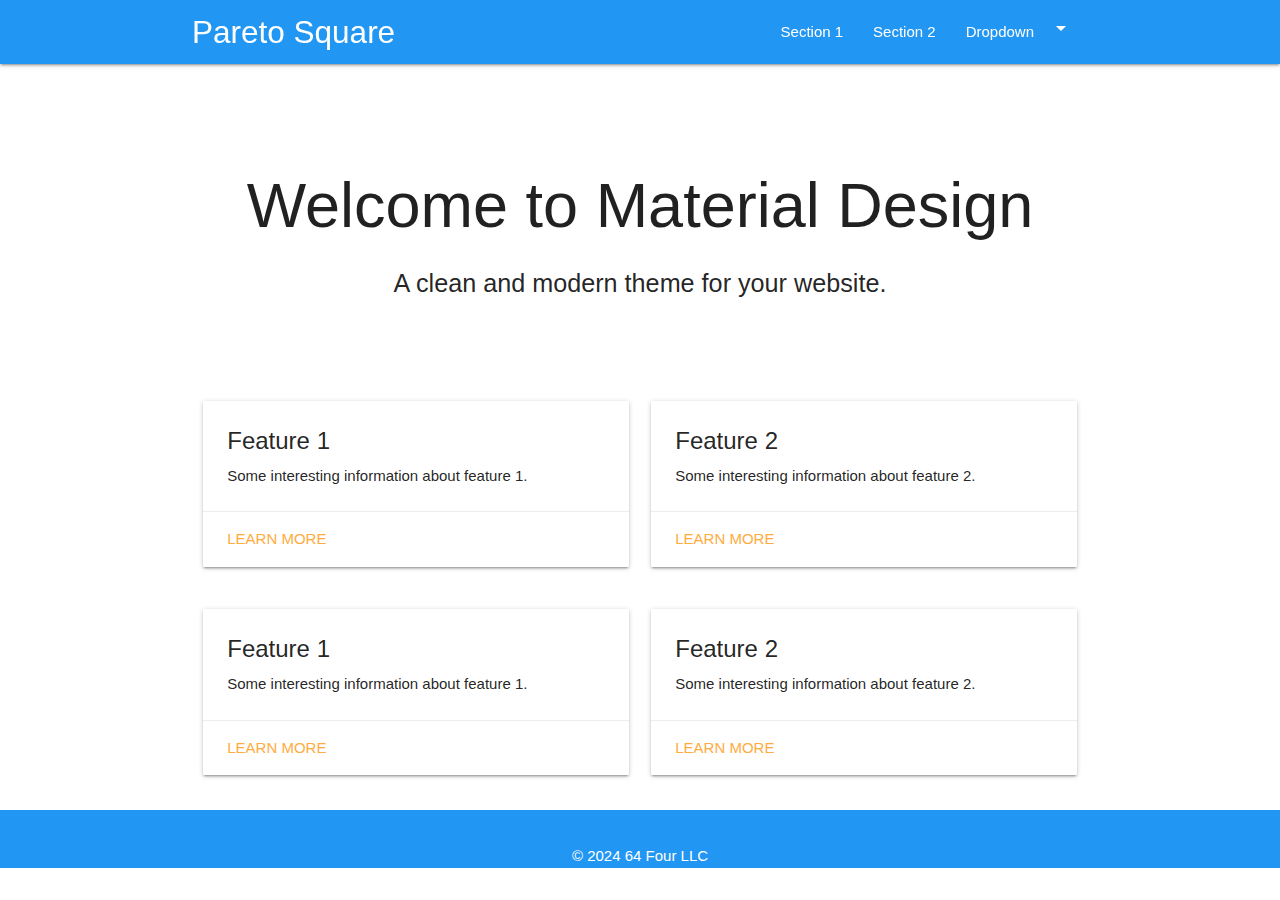
==== commit 52ae5599: "whatever" ====
--- a/index.html
+++ b/index.html
@@ -54,7 +54,9 @@
     <div class="navbar-fixed">
     <nav class="nav-wrapper blue" id="navbar">
         <div class="container">
-            <a href="#" class="brand-logo"><i class="material-icons">insights</i>Pareto Square</a>
+            <a href="#" class="brand-logo">Pareto Square</a>
+            <!-- <a href="#" class="brand-logo"><i class="material-icons">insights</i>Pareto&nbsp;Square</a> -->
+                
             <a href="#" class="sidenav-trigger" data-target="mobile-menu">
                 <i class="material-icons">menu</i>
             </a>
